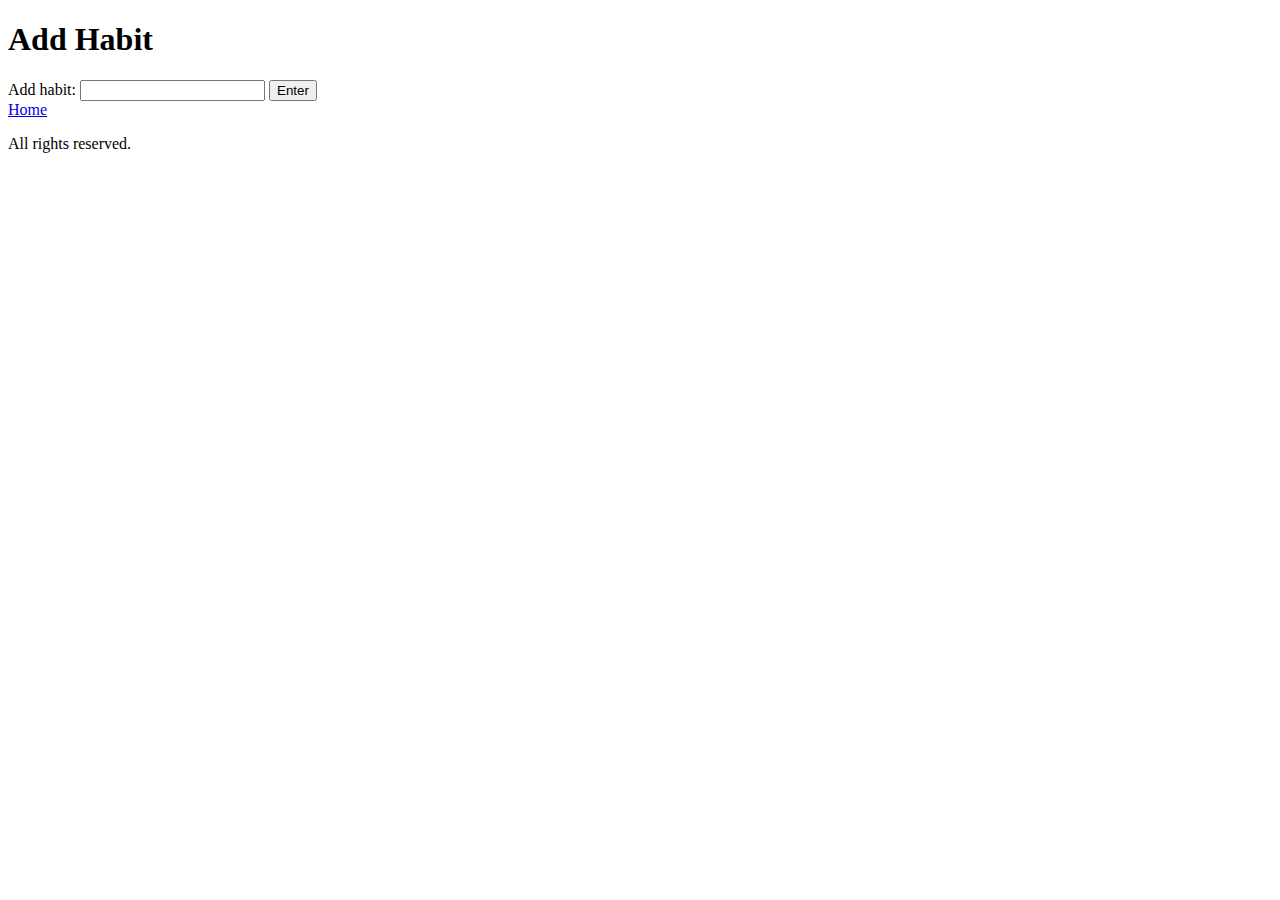
==== add.html @ c9dd8498 "added add.html" ====
<!DOCTYPE html>
<html lang="en">
    <head>

        <meta charset="utf-8"/>

        <link rel="stylesheet" href="styles.css"/>

        <title>Add Habit</title>

    </head>

    <body>

        <header>
            <h1>Add Habit</h1>
        </header>

        <main>

            <section id="add-section">
                <label>Add habit:
                    <input type="text" id="habitAddInput">
                </label>
                <button onclick="submitHabit()">Enter</button>
            </section>

        </main>

        <nav>
            <a href="index.html">Home</a>
        </nav>
        
        <footer>

            <p>All rights reserved.</p>

        </footer>

        <script src="script.js"></script>

    </body>

</html>
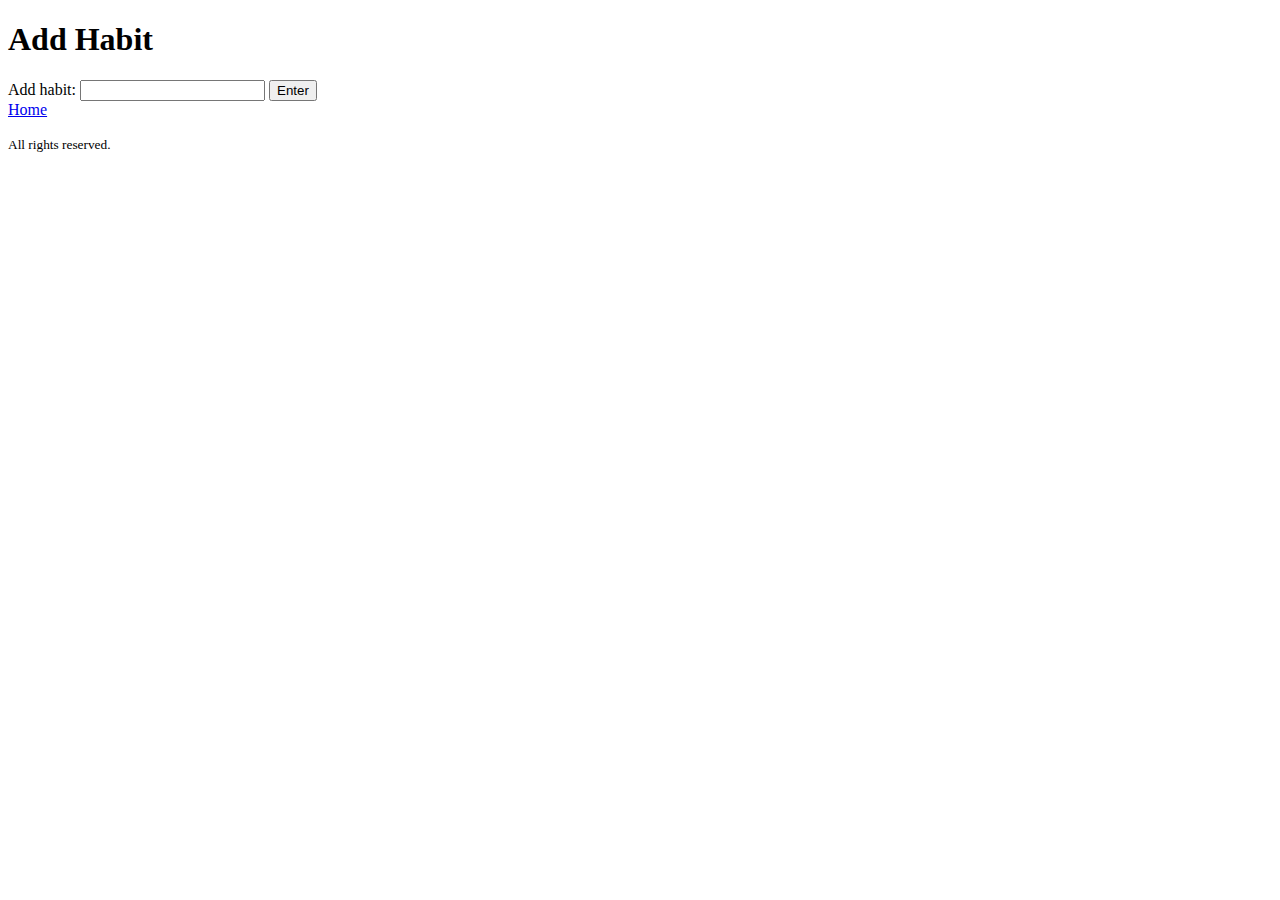
==== commit 8965a3d5: "More html5 formatting" ====
--- a/add.html
+++ b/add.html
@@ -32,9 +32,9 @@
         </nav>
         
         <footer>
-
-            <p>All rights reserved.</p>
-
+            <p>   
+                <small>All rights reserved.</small>
+            </p>
         </footer>
 
         <script src="script.js"></script>
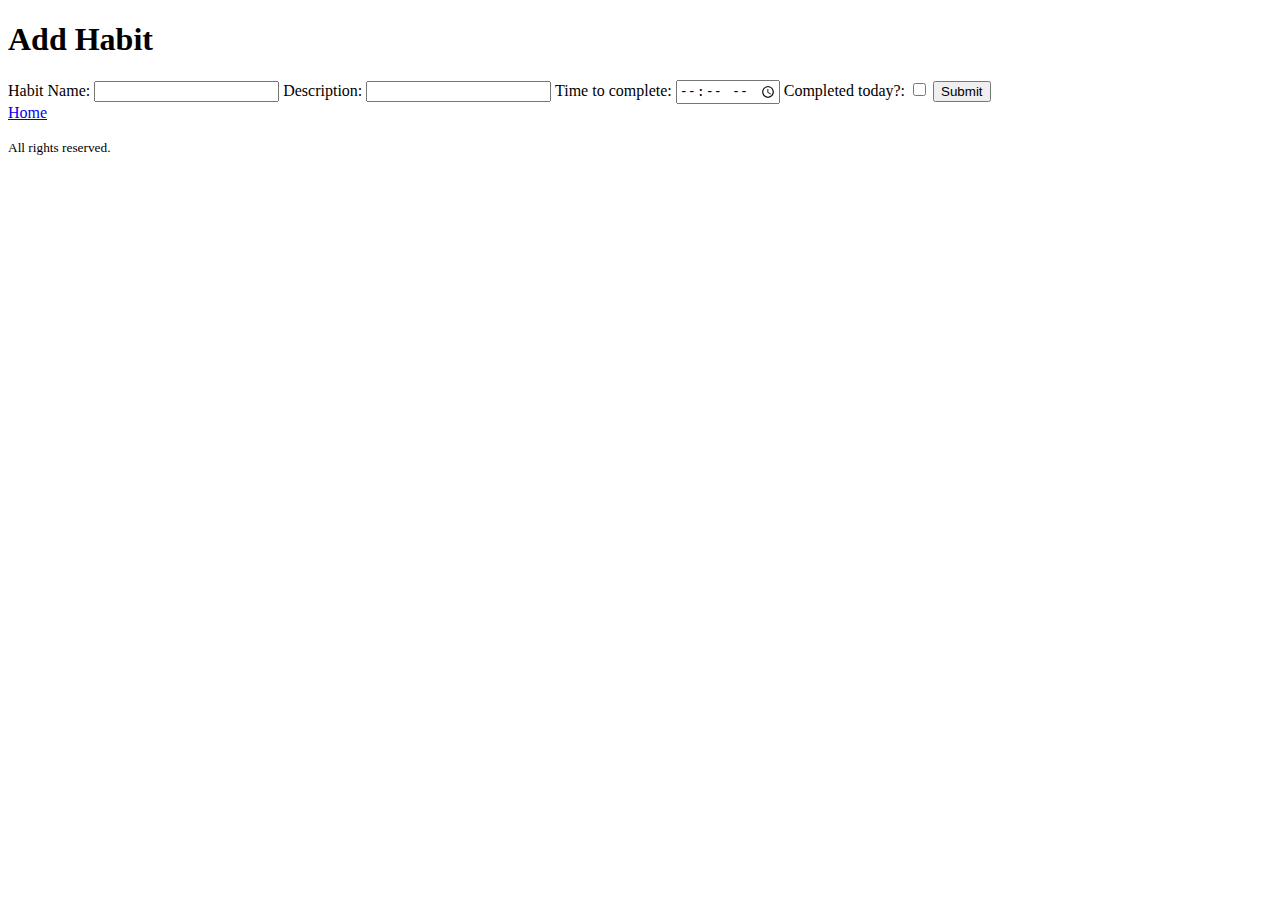
==== commit 13fecbf6: "Updated add.html, added description, time and completed box. the latter three which are required to " ====
--- a/add.html
+++ b/add.html
@@ -19,10 +19,19 @@
         <main>
 
             <section id="add-section">
-                <label>Add habit:
-                    <input type="text" id="habitAddInput">
+                <label>Habit Name:
+                    <input type="text" id="habitNameInput">
                 </label>
-                <button onclick="submitHabit()">Enter</button>
+                <label>Description:
+                    <input type="text" id="habitDescriptionInput">
+                </label>
+                <label>Time to complete:
+                    <input type="time" id="habitTimeInput">
+                </label>
+                <label>Completed today?:
+                    <input type="checkbox" id="habitCompletedInput">
+                </label>
+                <button onclick="submitHabit()">Submit</button>
             </section>
 
         </main>
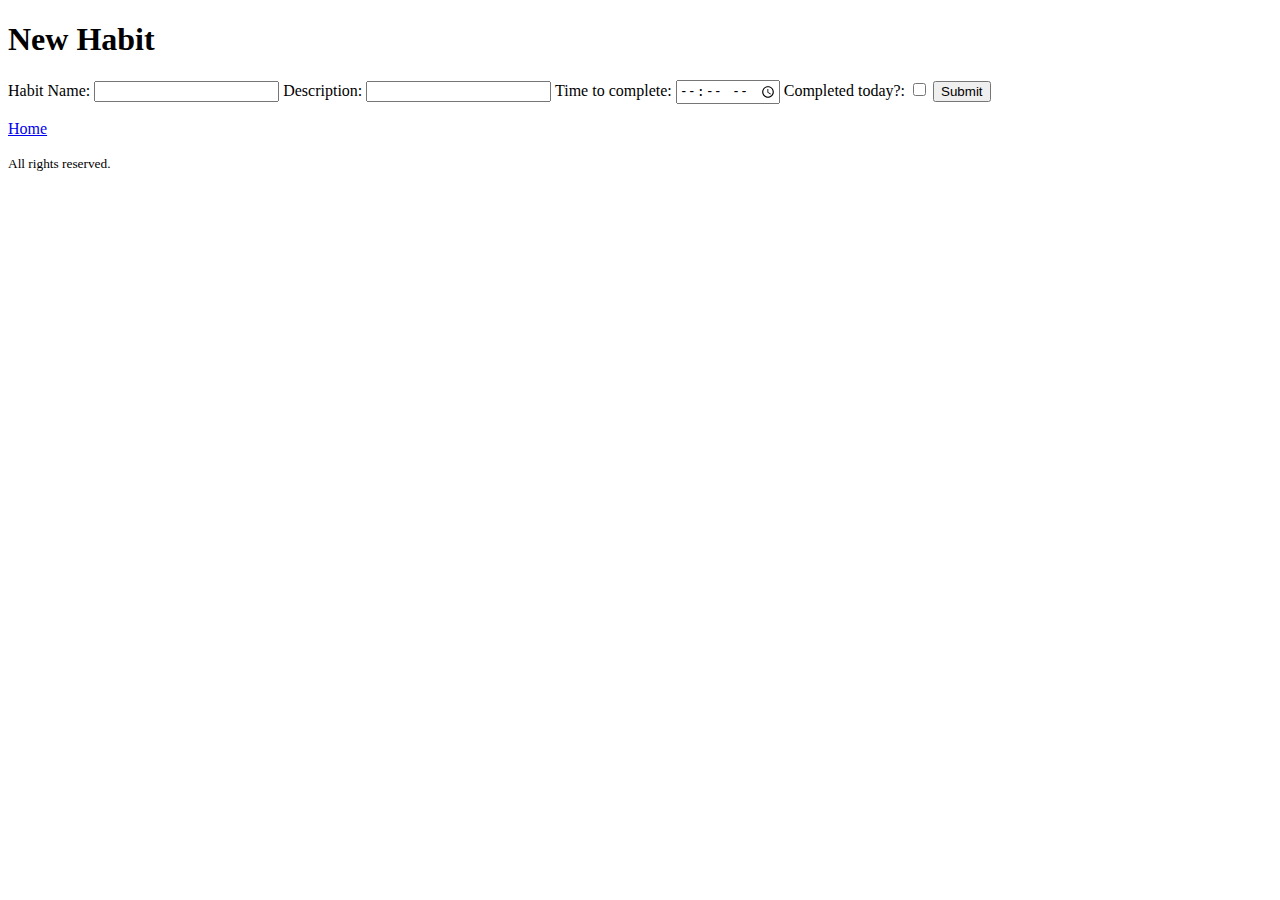
==== commit 8284ba22: "small visual changes, comments added for clarity" ====
--- a/add.html
+++ b/add.html
@@ -13,7 +13,7 @@
     <body>
 
         <header>
-            <h1>Add Habit</h1>
+            <h1>New Habit</h1>
         </header>
 
         <main>
@@ -31,8 +31,10 @@
                 <label>Completed today?:
                     <input type="checkbox" id="habitCompletedInput">
                 </label>
-                <button onclick="submitHabit()">Submit</button>
+                <button id="submit-habit-button">Submit</button>
             </section>
+
+            <p id="error-message"></p>
 
         </main>
 
@@ -46,7 +48,8 @@
             </p>
         </footer>
 
-        <script src="script.js"></script>
+        <!-- JavaScript files -->
+        <script type="module" src="js/add-main.js"></script>
 
     </body>
 
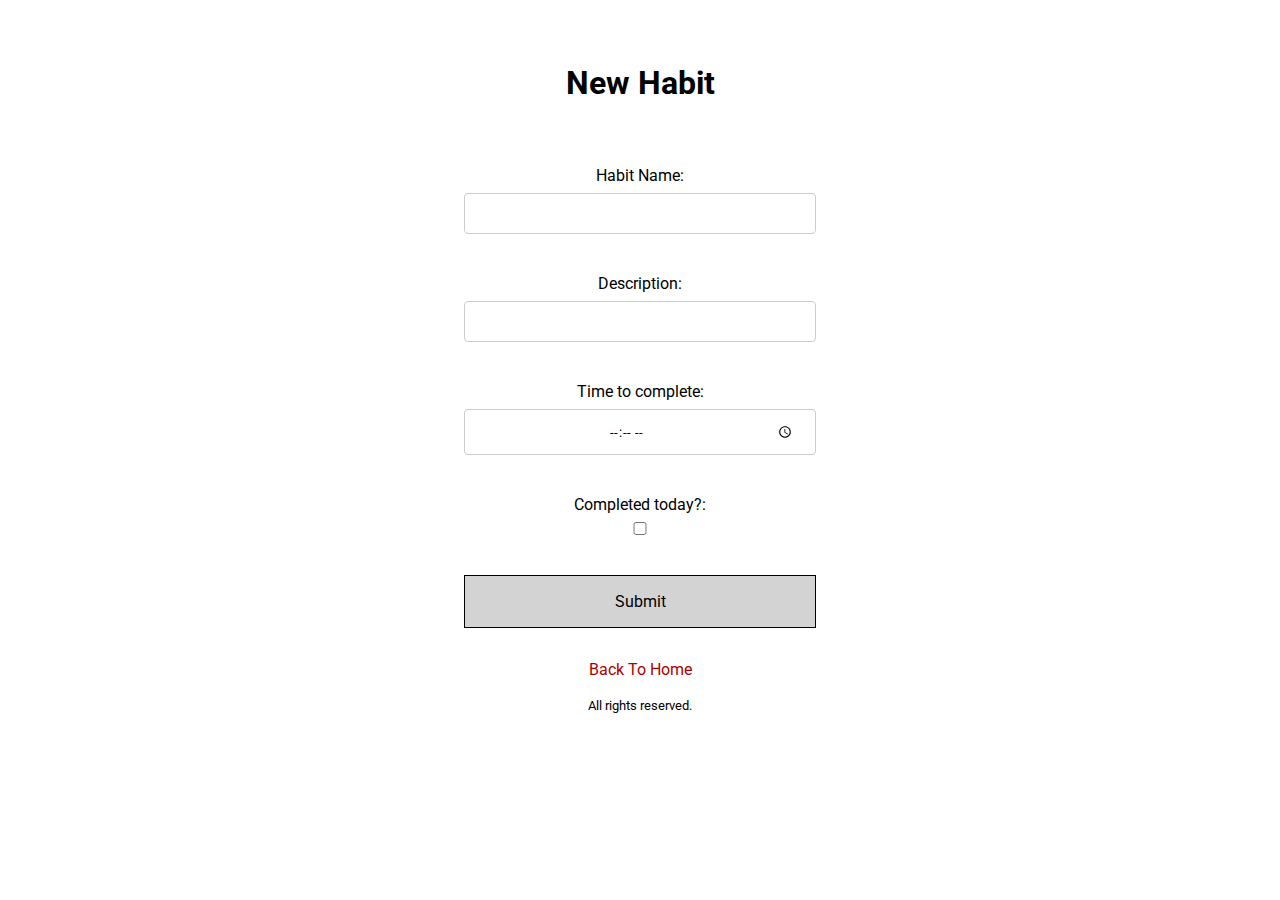
==== commit ae9318bd: "UI overhall" ====
--- a/add.html
+++ b/add.html
@@ -4,9 +4,15 @@
 
         <meta charset="utf-8"/>
 
+        <meta name="viewport" content="width=device-width, initial-scale=1.0" />
+
         <link rel="stylesheet" href="styles.css"/>
 
         <title>Add Habit</title>
+
+        <link rel="preconnect" href="https://fonts.googleapis.com" />
+        <link rel="preconnect" href="https://fonts.gstatic.com" crossorigin />
+        <link href="https://fonts.googleapis.com/css2?family=Roboto:wght@400;700&display=swap" rel="stylesheet" />
 
     </head>
 
@@ -15,6 +21,8 @@
         <header>
             <h1>New Habit</h1>
         </header>
+
+        <p id="error-message"></p>
 
         <main>
 
@@ -34,12 +42,10 @@
                 <button id="submit-habit-button">Submit</button>
             </section>
 
-            <p id="error-message"></p>
-
         </main>
 
         <nav>
-            <a href="index.html">Home</a>
+            <a class="backToHomeLink" href="index.html">Back To Home</a>
         </nav>
         
         <footer>
--- a/styles.css
+++ b/styles.css
@@ -0,0 +1,122 @@
+* {
+    padding: 0;
+    margin: 0;
+    box-sizing: border-box;
+    font-family: "Roboto", sans-serif, 'Times New Roman', Times, serif;
+    text-align: center;
+}
+
+header {
+    padding: 2em;
+    margin-top: 2em;
+}
+
+header h3 {
+    padding: 1em;
+}
+
+nav {
+    padding: 1em;
+}
+
+nav a{
+    text-decoration: none;
+    color: black;
+    font-size: 1em;
+}
+
+#habits-container h2 {
+    padding: 1em;
+}
+
+button, #habits-container > a {
+    margin: 1em;
+    text-decoration: none;
+    padding: 0.5em;
+    border: 1px solid black;
+    font-size: 1em;
+    background-color: lightgray;
+    color: black;
+    cursor: pointer;
+}
+
+#habits-container button,  #habits-container > a{
+    margin: 1em;
+    text-decoration: none;
+    padding: 0.5em;
+    border: 1px solid black;
+    font-size: 1em;
+    background-color: lightgray;
+    color: black;
+}
+
+#habitsList li {
+    list-style: none;
+    padding: 0.5em;
+}
+
+#habitsList li a{
+    text-decoration: none;
+    font-weight: bold;
+}
+
+#add-section {
+
+    display: flex;
+    flex-direction: column;
+    width: 30%;
+    margin: 0 auto;
+}
+
+#add-section label {
+    padding: 1em;
+}
+
+#add-section button {
+    padding: 1em;
+}
+
+input {
+    width: 100%;
+    padding: 12px 20px;
+    margin: 8px 0;
+    display: inline-block;
+    border: 1px solid #ccc;
+    border-radius: 4px;
+    box-sizing: border-box;
+}
+
+#error-message {
+    color: rgb(137, 0, 0);
+    padding-bottom: 1em;
+}
+
+#habit-info p {
+    padding: 1em;
+}
+
+#habit-main-section button {
+    margin: 0.5em;
+}
+
+.backToHomeLink {
+
+    color: rgb(171, 0, 0);
+
+}
+
+@media screen and (max-width: 1150px) {
+
+    #add-section {
+        width: 50%;
+    }
+    
+}
+
+@media screen and (max-width: 650px) {
+
+    #add-section {
+        width: 70%;
+    }
+    
+}